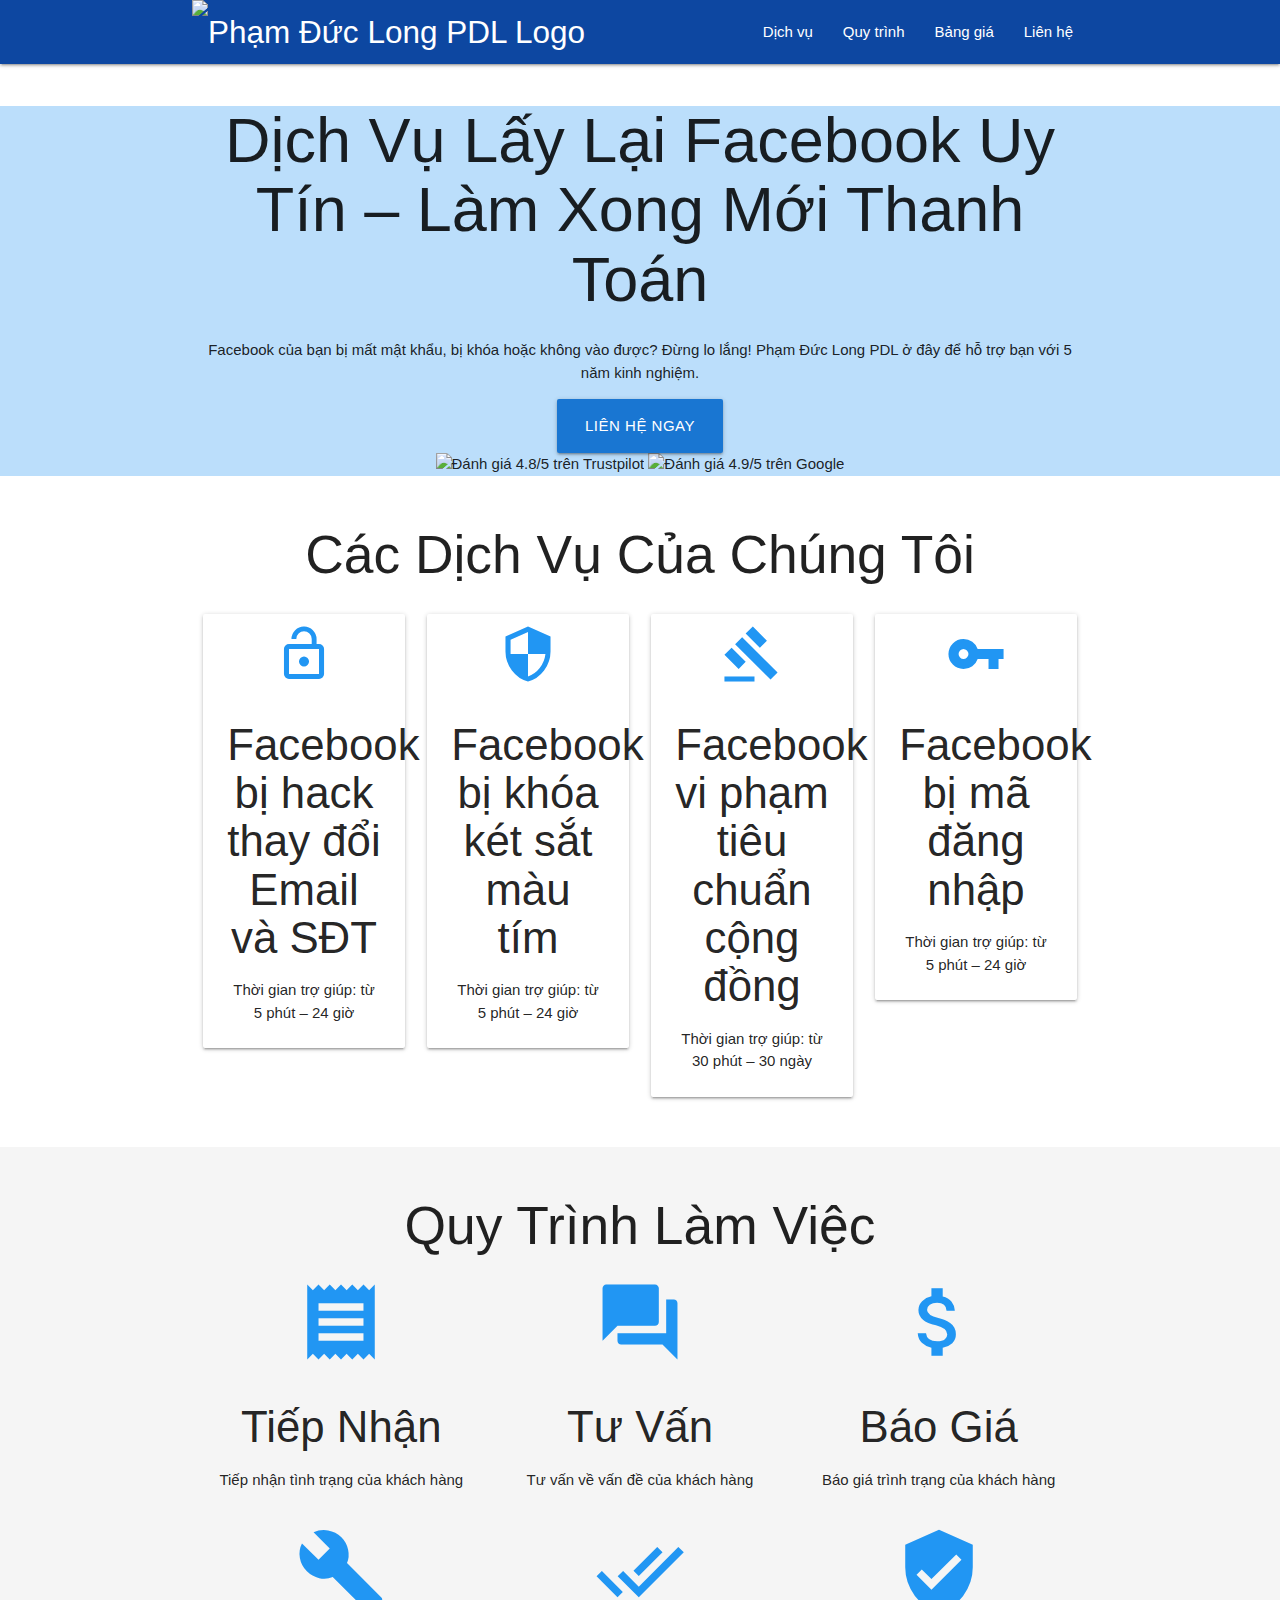
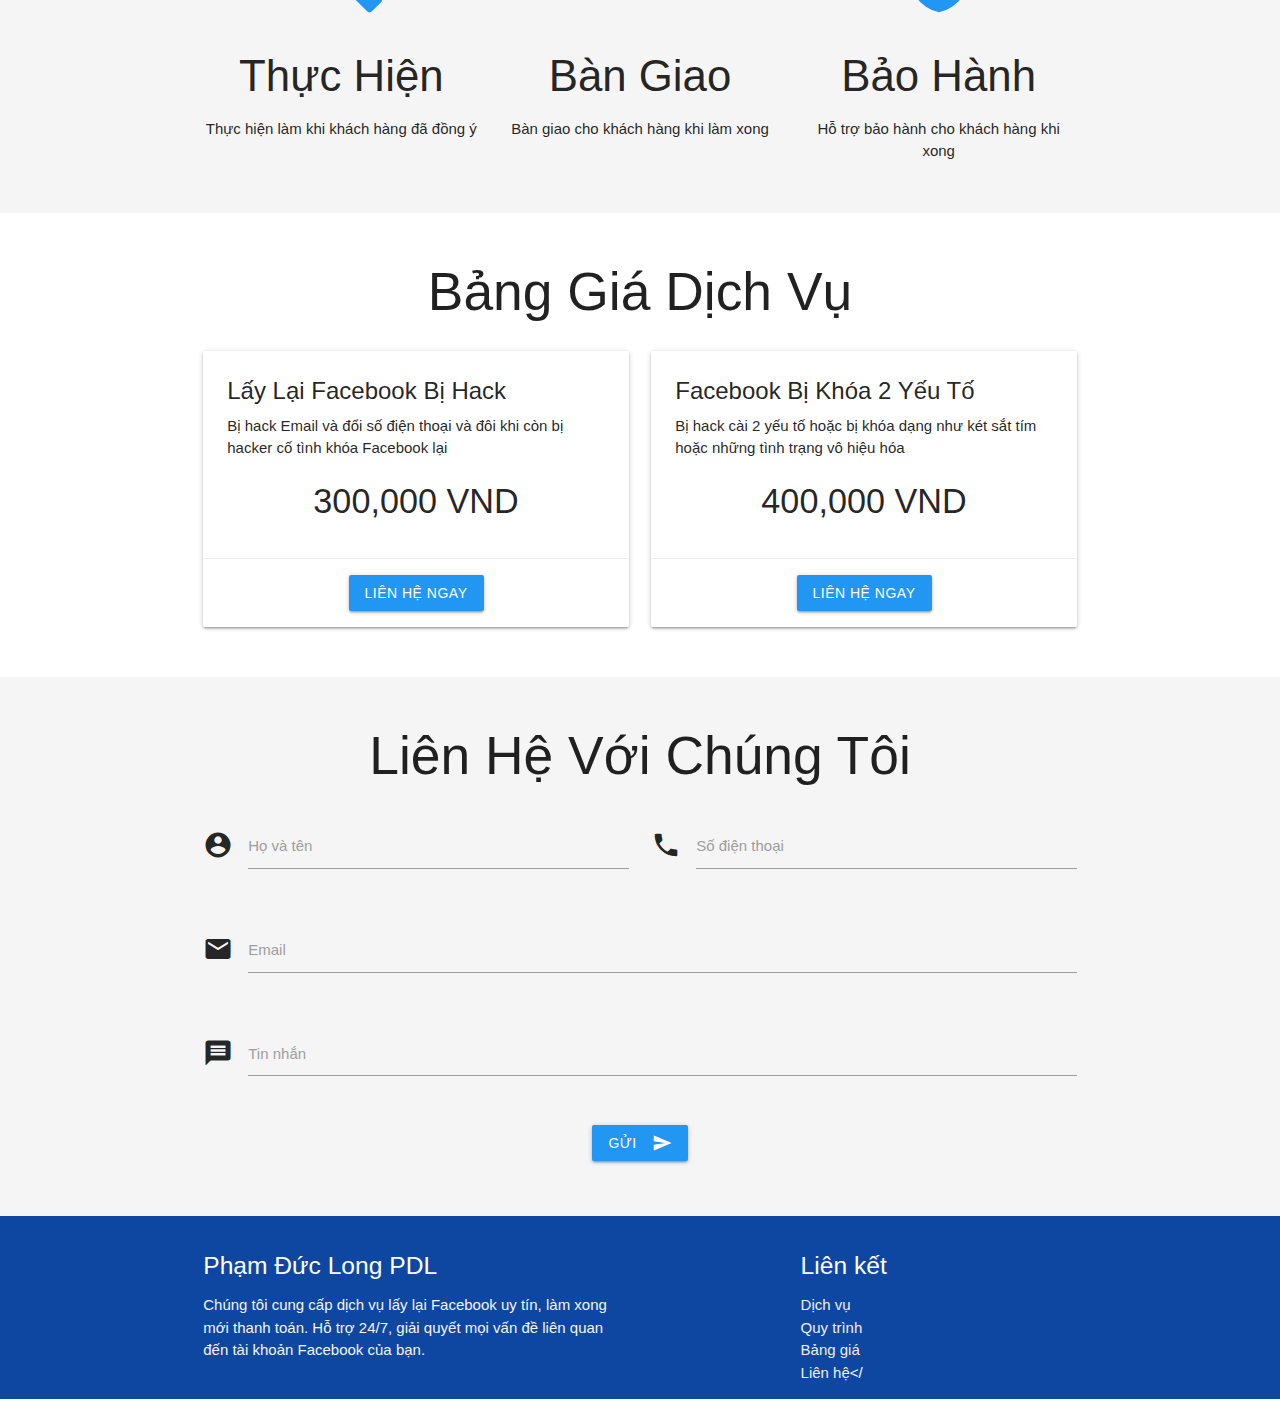
==== index.html @ 9d318f78 "Z" ====
<!DOCTYPE html>
<html lang="vi">
<head>
    <meta charset="UTF-8">
    <meta name="viewport" content="width=device-width, initial-scale=1.0">
    <title>Phạm Đức Long PDL - Dịch vụ Lấy lại Facebook Uy tín</title>
    <meta name="description" content="Phạm Đức Long PDL cung cấp dịch vụ lấy lại Facebook uy tín, làm xong mới thanh toán. Hỗ trợ 24/7, giải quyết mọi vấn đề liên quan đến tài khoản Facebook của bạn.">
    <link rel="stylesheet" href="https://fonts.googleapis.com/icon?family=Material+Icons">
    <link rel="stylesheet" href="https://cdnjs.cloudflare.com/ajax/libs/materialize/1.0.0/css/materialize.min.css">
    <link rel="stylesheet" href="styles.css">
    <link rel="canonical" href="https://www.phamduc.com/lay-lai-facebook">
    <meta property="og:title" content="Phạm Đức Long PDL - Dịch vụ Lấy lại Facebook Uy tín">
    <meta property="og:description" content="Phạm Đức Long PDL cung cấp dịch vụ lấy lại Facebook uy tín, làm xong mới thanh toán. Hỗ trợ 24/7, giải quyết mọi vấn đề liên quan đến tài khoản Facebook của bạn.">
    <meta property="og:image" content="https://www.phamduc.com/images/og-image.jpg">
    <meta property="og:url" content="https://www.phamduc.com/lay-lai-facebook">
    <script type="application/ld+json" src="schema.json"></script>
    <style>
        @media only screen and (max-width: 992px) {
            .container {
                width: 100%;
            }
        }
        
        @media only screen and (max-width: 600px) {
            h1 {
                font-size: 2rem;
            }
            h2 {
                font-size: 1.8rem;
            }
            h3 {
                font-size: 1.5rem;
            }
            .hero {
                padding: 50px 0;
            }
            .social-proof img {
                height: 20px;
                margin: 0 5px;
            }
        }
    </style>
</head>
<body>
    <header>
        <nav class="blue darken-4">
            <div class="nav-wrapper container">
                <a href="#" class="brand-logo">
                    <img src="images/pdl-logo.png" alt="Phạm Đức Long PDL Logo" height="50">
                </a>
                <a href="#" data-target="mobile-demo" class="sidenav-trigger"><i class="material-icons">menu</i></a>
                <ul class="right hide-on-med-and-down">
                    <li><a href="#services">Dịch vụ</a></li>
                    <li><a href="#process">Quy trình</a></li>
                    <li><a href="#pricing">Bảng giá</a></li>
                    <li><a href="#contact">Liên hệ</a></li>
                </ul>
            </div>
        </nav>

        <ul class="sidenav" id="mobile-demo">
            <li><a href="#services">Dịch vụ</a></li>
            <li><a href="#process">Quy trình</a></li>
            <li><a href="#pricing">Bảng giá</a></li>
            <li><a href="#contact">Liên hệ</a></li>
        </ul>
    </header>

    <main>
        <section class="hero blue lighten-4">
            <div class="container">
                <h1 class="center-align">Dịch Vụ Lấy Lại Facebook Uy Tín – Làm Xong Mới Thanh Toán</h1>
                <p class="center-align">Facebook của bạn bị mất mật khẩu, bị khóa hoặc không vào được? Đừng lo lắng! Phạm Đức Long PDL ở đây để hỗ trợ bạn với 5 năm kinh nghiệm.</p>
                <div class="center-align">
                    <a href="#contact" class="waves-effect waves-light btn-large blue darken-2">Liên hệ ngay</a>
                </div>
                <div class="social-proof center-align">
                    <img src="images/trustpilot.png" alt="Đánh giá 4.8/5 trên Trustpilot">
                    <img src="images/google-reviews.png" alt="Đánh giá 4.9/5 trên Google">
                </div>
            </div>
        </section>

        <section id="services" class="section">
            <div class="container">
                <h2 class="center-align">Các Dịch Vụ Của Chúng Tôi</h2>
                <div class="row">
                    <div class="col s12 m6 l3">
                        <div class="card">
                            <div class="card-content">
                                <span class="card-title center-align"><i class="material-icons medium blue-text">lock_open</i></span>
                                <h3 class="center-align">Facebook bị hack thay đổi Email và SĐT</h3>
                                <p class="center-align">Thời gian trợ giúp: từ 5 phút – 24 giờ</p>
                            </div>
                        </div>
                    </div>
                    <div class="col s12 m6 l3">
                        <div class="card">
                            <div class="card-content">
                                <span class="card-title center-align"><i class="material-icons medium blue-text">security</i></span>
                                <h3 class="center-align">Facebook bị khóa két sắt màu tím</h3>
                                <p class="center-align">Thời gian trợ giúp: từ 5 phút – 24 giờ</p>
                            </div>
                        </div>
                    </div>
                    <div class="col s12 m6 l3">
                        <div class="card">
                            <div class="card-content">
                                <span class="card-title center-align"><i class="material-icons medium blue-text">gavel</i></span>
                                <h3 class="center-align">Facebook vi phạm tiêu chuẩn cộng đồng</h3>
                                <p class="center-align">Thời gian trợ giúp: từ 30 phút – 30 ngày</p>
                            </div>
                        </div>
                    </div>
                    <div class="col s12 m6 l3">
                        <div class="card">
                            <div class="card-content">
                                <span class="card-title center-align"><i class="material-icons medium blue-text">vpn_key</i></span>
                                <h3 class="center-align">Facebook bị mã đăng nhập</h3>
                                <p class="center-align">Thời gian trợ giúp: từ 5 phút – 24 giờ</p>
                            </div>
                        </div>
                    </div>
                </div>
            </div>
        </section>

        <section id="process" class="section grey lighten-4">
            <div class="container">
                <h2 class="center-align">Quy Trình Làm Việc</h2>
                <div class="row">
                    <div class="col s12 m4">
                        <div class="center promo">
                            <i class="material-icons large blue-text">receipt</i>
                            <h3>Tiếp Nhận</h3>
                            <p>Tiếp nhận tình trạng của khách hàng</p>
                        </div>
                    </div>
                    <div class="col s12 m4">
                        <div class="center promo">
                            <i class="material-icons large blue-text">question_answer</i>
                            <h3>Tư Vấn</h3>
                            <p>Tư vấn về vấn đề của khách hàng</p>
                        </div>
                    </div>
                    <div class="col s12 m4">
                        <div class="center promo">
                            <i class="material-icons large blue-text">attach_money</i>
                            <h3>Báo Giá</h3>
                            <p>Báo giá trình trạng của khách hàng</p>
                        </div>
                    </div>
                </div>
                <div class="row">
                    <div class="col s12 m4">
                        <div class="center promo">
                            <i class="material-icons large blue-text">build</i>
                            <h3>Thực Hiện</h3>
                            <p>Thực hiện làm khi khách hàng đã đồng ý</p>
                        </div>
                    </div>
                    <div class="col s12 m4">
                        <div class="center promo">
                            <i class="material-icons large blue-text">done_all</i>
                            <h3>Bàn Giao</h3>
                            <p>Bàn giao cho khách hàng khi làm xong</p>
                        </div>
                    </div>
                    <div class="col s12 m4">
                        <div class="center promo">
                            <i class="material-icons large blue-text">verified_user</i>
                            <h3>Bảo Hành</h3>
                            <p>Hỗ trợ bảo hành cho khách hàng khi xong</p>
                        </div>
                    </div>
                </div>
            </div>
        </section>

        <section id="pricing" class="section">
            <div class="container">
                <h2 class="center-align">Bảng Giá Dịch Vụ</h2>
                <div class="row">
                    <div class="col s12 m6">
                        <div class="card">
                            <div class="card-content">
                                <span class="card-title">Lấy Lại Facebook Bị Hack</span>
                                <p>Bị hack Email và đổi số điện thoại và đôi khi còn bị hacker cố tình khóa Facebook lại</p>
                                <h4 class="center-align">300,000 VND</h4>
                            </div>
                            <div class="card-action center-align">
                                <a href="#contact" class="waves-effect waves-light btn blue">Liên hệ ngay</a>
                            </div>
                        </div>
                    </div>
                    <div class="col s12 m6">
                        <div class="card">
                            <div class="card-content">
                                <span class="card-title">Facebook Bị Khóa 2 Yếu Tố</span>
                                <p>Bị hack cài 2 yếu tố hoặc bị khóa dạng như két sắt tím hoặc những tình trạng vô hiệu hóa</p>
                                <h4 class="center-align">400,000 VND</h4>
                            </div>
                            <div class="card-action center-align">
                                <a href="#contact" class="waves-effect waves-light btn blue">Liên hệ ngay</a>
                            </div>
                        </div>
                    </div>
                </div>
            </div>
        </section>

        <section id="contact" class="section grey lighten-4">
            <div class="container">
                <h2 class="center-align">Liên Hệ Với Chúng Tôi</h2>
                <div class="row">
                    <form class="col s12">
                        <div class="row">
                            <div class="input-field col s6">
                                <i class="material-icons prefix">account_circle</i>
                                <input id="name" type="text" class="validate">
                                <label for="name">Họ và tên</label>
                            </div>
                            <div class="input-field col s6">
                                <i class="material-icons prefix">phone</i>
                                <input id="phone" type="tel" class="validate">
                                <label for="phone">Số điện thoại</label>
                            </div>
                        </div>
                        <div class="row">
                            <div class="input-field col s12">
                                <i class="material-icons prefix">email</i>
                                <input id="email" type="email" class="validate">
                                <label for="email">Email</label>
                            </div>
                        </div>
                        <div class="row">
                            <div class="input-field col s12">
                                <i class="material-icons prefix">message</i>
                                <textarea id="message" class="materialize-textarea"></textarea>
                                <label for="message">Tin nhắn</label>
                            </div>
                        </div>
                        <div class="row center-align">
                            <button class="btn waves-effect waves-light blue" type="submit" name="action">Gửi
                                <i class="material-icons right">send</i>
                            </button>
                        </div>
                    </form>
                </div>
            </div>
        </section>
    </main>

    <footer class="page-footer blue darken-4">
        <div class="container">
            <div class="row">
                <div class="col l6 s12">
                    <h5 class="white-text">Phạm Đức Long PDL</h5>
                    <p class="grey-text text-lighten-4">Chúng tôi cung cấp dịch vụ lấy lại Facebook uy tín, làm xong mới thanh toán. Hỗ trợ 24/7, giải quyết mọi vấn đề liên quan đến tài khoản Facebook của bạn.</p>
                </div>
                <div class="col l4 offset-l2 s12">
                    <h5 class="white-text">Liên kết</h5>
                    <ul>
                        <li><a class="grey-text text-lighten-3" href="#services">Dịch vụ</a></li>
                        <li><a class="grey-text text-lighten-3" href="#process">Quy trình</a></li>
                        <li><a class="grey-text text-lighten-3" href="#pricing">Bảng giá</a></li>
                        <li><a class="grey-text text-lighten-3" href="#contact">Liên hệ</a></
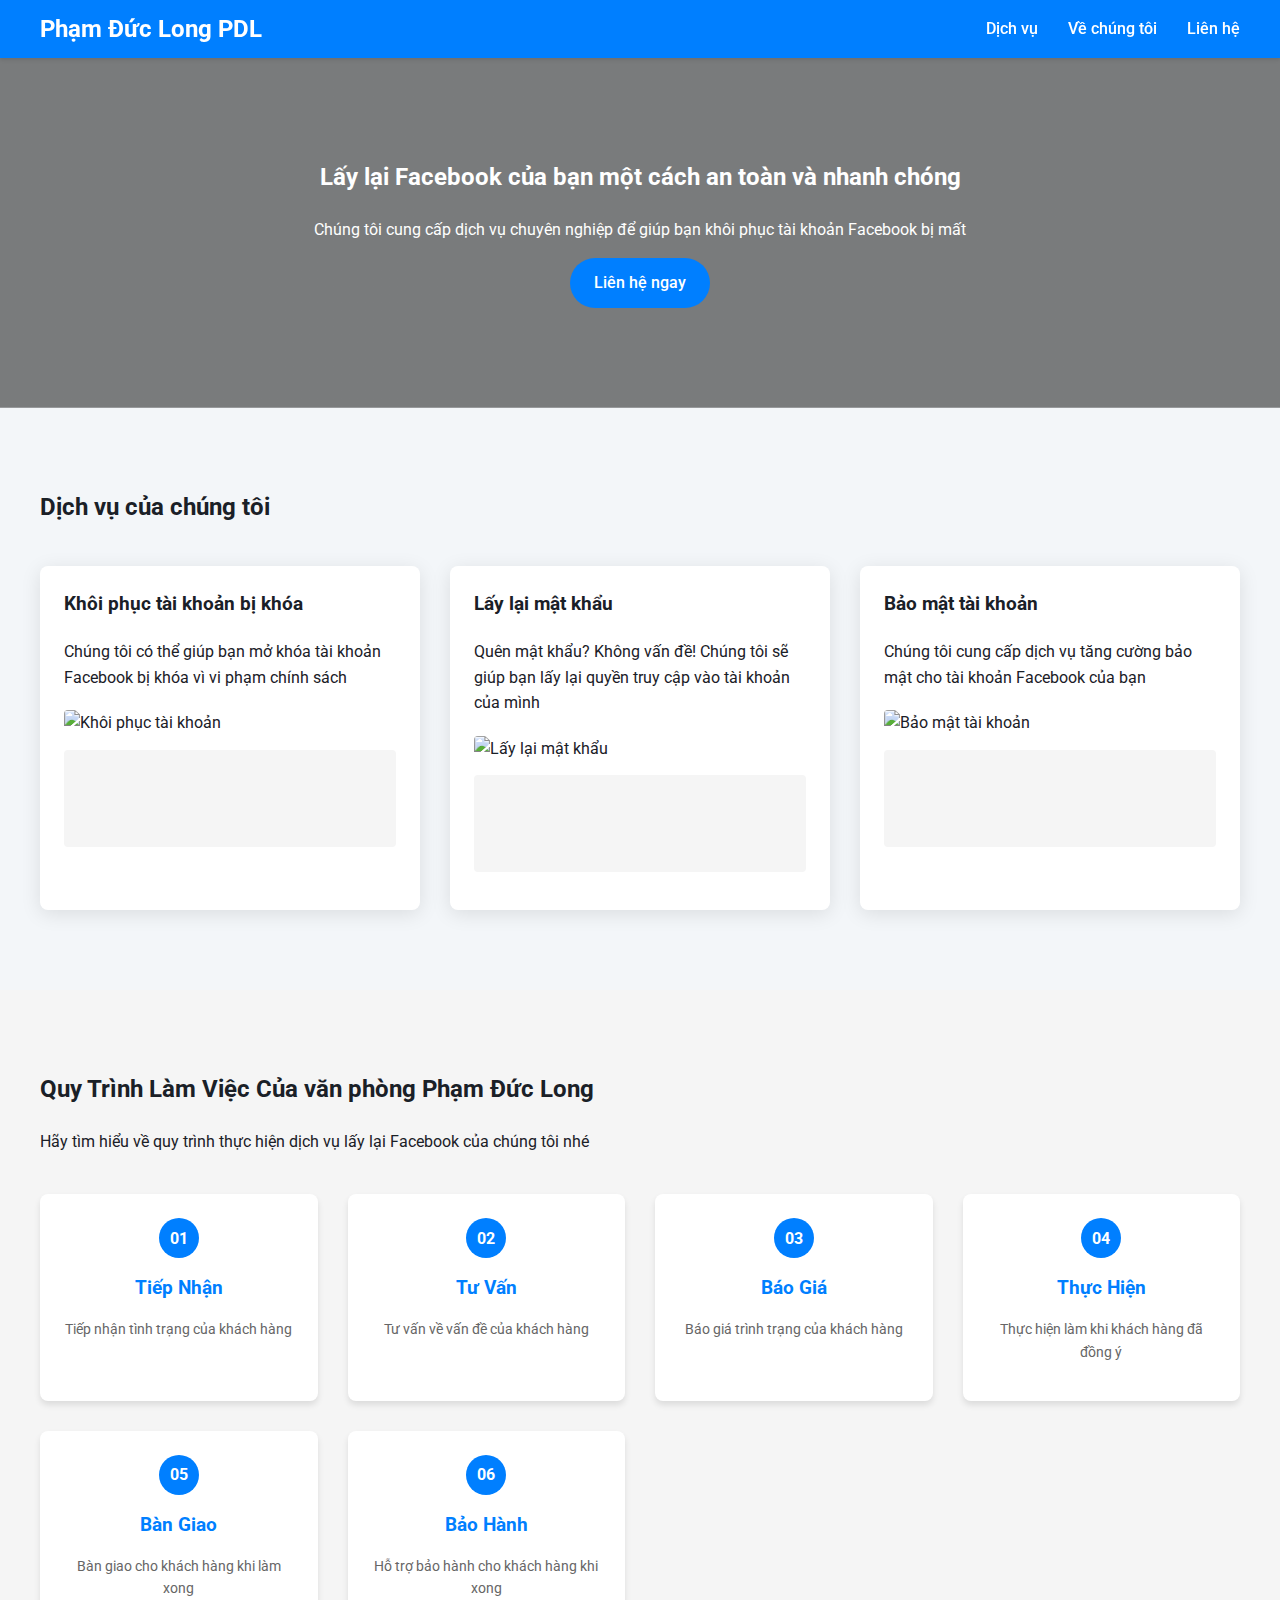
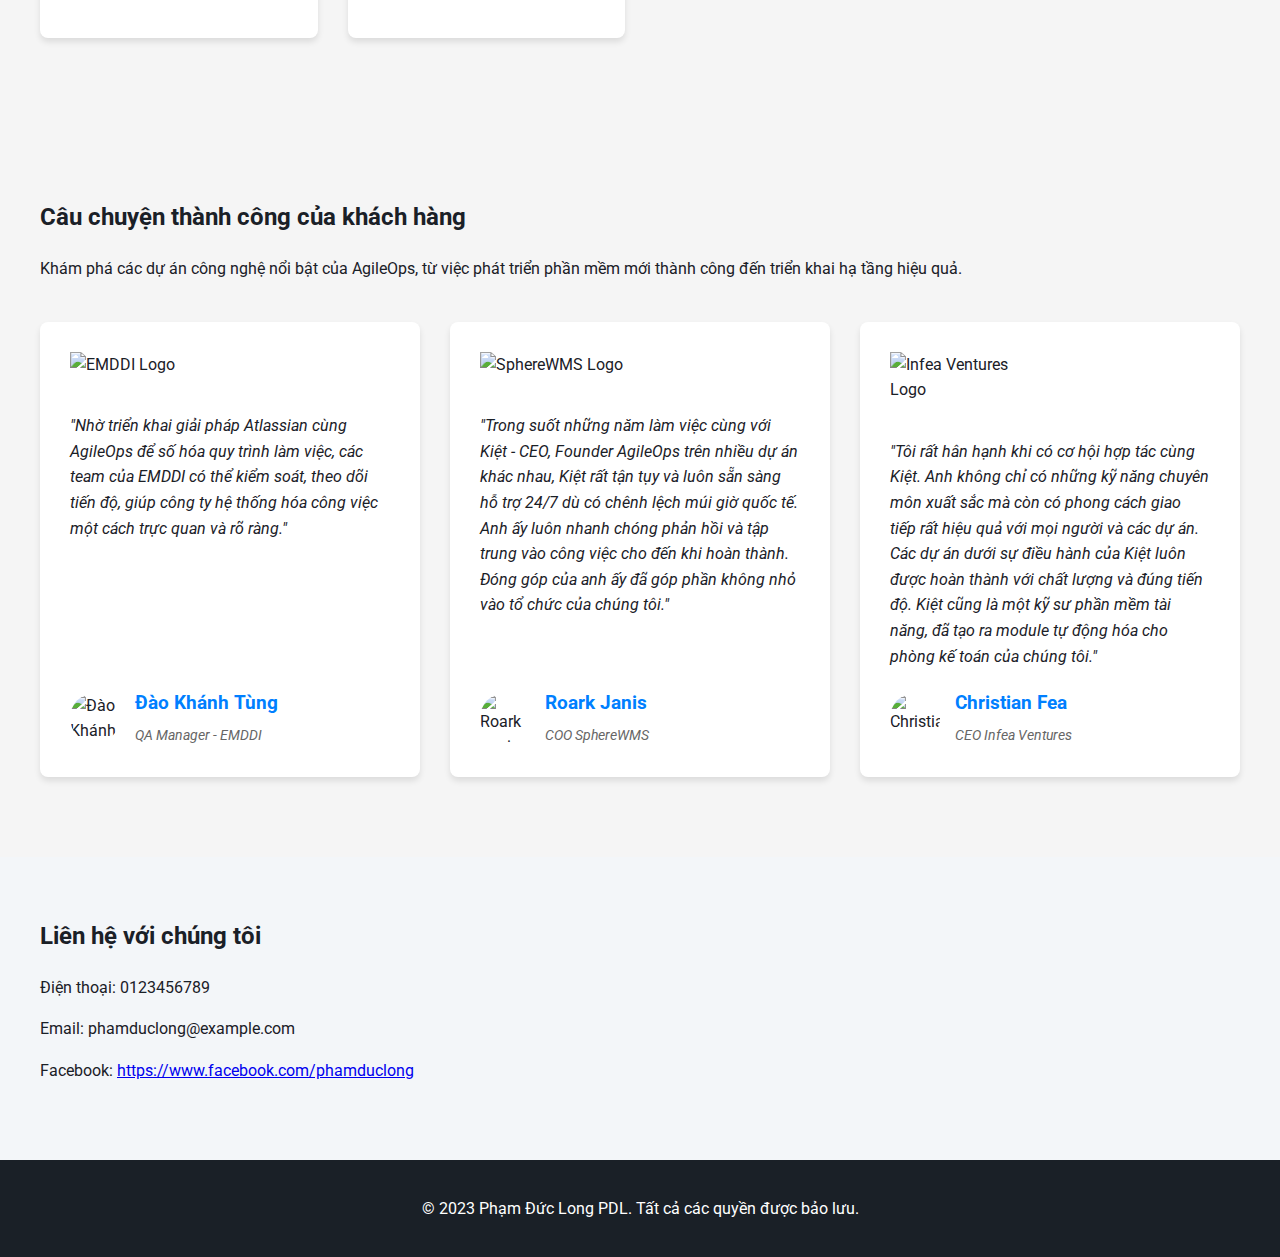
==== commit 984ae464: "index" ====
--- a/index.html
+++ b/index.html
@@ -1,267 +1,512 @@
 <!DOCTYPE html>
 <html lang="vi">
+
 <head>
     <meta charset="UTF-8">
     <meta name="viewport" content="width=device-width, initial-scale=1.0">
     <title>Phạm Đức Long PDL - Dịch vụ Lấy lại Facebook Uy tín</title>
-    <meta name="description" content="Phạm Đức Long PDL cung cấp dịch vụ lấy lại Facebook uy tín, làm xong mới thanh toán. Hỗ trợ 24/7, giải quyết mọi vấn đề liên quan đến tài khoản Facebook của bạn.">
-    <link rel="stylesheet" href="https://fonts.googleapis.com/icon?family=Material+Icons">
-    <link rel="stylesheet" href="https://cdnjs.cloudflare.com/ajax/libs/materialize/1.0.0/css/materialize.min.css">
-    <link rel="stylesheet" href="styles.css">
-    <link rel="canonical" href="https://www.phamduc.com/lay-lai-facebook">
-    <meta property="og:title" content="Phạm Đức Long PDL - Dịch vụ Lấy lại Facebook Uy tín">
-    <meta property="og:description" content="Phạm Đức Long PDL cung cấp dịch vụ lấy lại Facebook uy tín, làm xong mới thanh toán. Hỗ trợ 24/7, giải quyết mọi vấn đề liên quan đến tài khoản Facebook của bạn.">
-    <meta property="og:image" content="https://www.phamduc.com/images/og-image.jpg">
-    <meta property="og:url" content="https://www.phamduc.com/lay-lai-facebook">
-    <script type="application/ld+json" src="schema.json"></script>
+    <link rel="stylesheet" href="https://fonts.googleapis.com/css?family=Roboto:300,400,500,700&display=swap" />
     <style>
-        @media only screen and (max-width: 992px) {
-            .container {
-                width: 100%;
-            }
-        }
-        
-        @media only screen and (max-width: 600px) {
-            h1 {
-                font-size: 2rem;
-            }
-            h2 {
-                font-size: 1.8rem;
-            }
-            h3 {
-                font-size: 1.5rem;
-            }
+        :root {
+            --primary-color: #007FFF;
+            --secondary-color: #1A2027;
+            --background-color: #F3F6F9;
+            --card-background: #FFFFFF;
+        }
+
+        body {
+            font-family: 'Roboto', sans-serif;
+            margin: 0;
+            padding: 0;
+            color: var(--secondary-color);
+            background-color: var(--background-color);
+            line-height: 1.6;
+        }
+
+        .container {
+            max-width: 1200px;
+            margin: 0 auto;
+            padding: 0 20px;
+        }
+
+        header {
+            background-color: #2196F3; /* Màu xanh nhẹ nhàng hơn */
+            padding: 15px 0;
+            position: sticky;
+            top: 0;
+            z-index: 1000;
+            box-shadow: 0 2px 4px rgba(0, 0, 0, 0.1);
+        }
+
+        .header-container {
+            display: flex;
+            justify-content: space-between;
+            align-items: center;
+            max-width: 1200px;
+            margin: 0 auto;
+            padding: 0 20px;
+        }
+
+        .logo h1 {
+            font-size: 24px;
+            font-weight: 700;
+            color: white;
+            margin: 0;
+        }
+
+        nav ul {
+            display: flex;
+            list-style-type: none;
+            margin: 0;
+            padding: 0;
+        }
+
+        nav ul li {
+            margin-left: 30px;
+        }
+
+        nav ul li a {
+            color: white;
+            text-decoration: none;
+            font-size: 16px;
+            font-weight: 500;
+            transition: opacity 0.3s;
+        }
+
+        nav ul li a:hover {
+            opacity: 0.8;
+        }
+
+        @media (max-width: 768px) {
+            .header-container {
+                flex-direction: column;
+                align-items: flex-start;
+            }
+            
+            nav {
+                margin-top: 15px;
+            }
+            
+            nav ul {
+                flex-direction: column;
+            }
+            
+            nav ul li {
+                margin-left: 0;
+                margin-top: 10px;
+            }
+        }
+
+        .hero {
+            background-image: linear-gradient(rgba(0, 0, 0, 0.5), rgba(0, 0, 0, 0.5)), url('https://www.growth-rocket.com/wp-content/uploads/2021/11/Charting-the-Next-Frontier-Featured-Image.jpg');
+            background-size: cover;
+            background-position: center;
+            color: white;
+            text-align: center;
+            padding: 100px 0;
+        }
+
+        .cta-button {
+            background-color: var(--primary-color);
+            color: white;
+            padding: 12px 24px;
+            border-radius: 30px;
+            text-decoration: none;
+            font-weight: 500;
+            display: inline-block;
+            transition: background-color 0.3s ease;
+        }
+
+        .cta-button:hover {
+            background-color: #0056b3;
+        }
+
+        .section {
+            padding: 60px 0;
+        }
+
+        .card {
+            background-color: var(--card-background);
+            border-radius: 8px;
+            box-shadow: 0 4px 6px rgba(0, 0, 0, 0.1);
+            padding: 20px;
+            margin-bottom: 20px;
+            transition: transform 0.3s ease, box-shadow 0.3s ease;
+        }
+
+        .card:hover {
+            transform: translateY(-5px);
+            box-shadow: 0 6px 12px rgba(0, 0, 0, 0.15);
+        }
+
+        h1,
+        h2,
+        h3 {
+            margin-top: 0;
+        }
+
+        footer {
+            background-color: var(--secondary-color);
+            color: white;
+            padding: 20px 0;
+            text-align: center;
+        }
+
+        @media (max-width: 768px) {
             .hero {
-                padding: 50px 0;
-            }
-            .social-proof img {
-                height: 20px;
-                margin: 0 5px;
+                padding: 80px 0;
+            }
+
+            .section {
+                padding: 40px 0;
+            }
+        }
+
+        header {
+            background-color: var(--primary-color);
+            color: white;
+            padding: 10px 0;
+            /* Giảm padding */
+            position: sticky;
+            top: 0;
+            z-index: 1000;
+            box-shadow: 0 2px 4px rgba(0, 0, 0, 0.1);
+        }
+
+        header h1 {
+            font-size: 1.5rem;
+            /* Giảm kích thước font cho tiêu đề */
+            margin-bottom: 5px;
+            /* Giảm margin dưới */
+        }
+
+        header p {
+            font-size: 0.9rem;
+            /* Giảm kích thước font cho mô tả */
+            margin: 0;
+            /* Loại bỏ margin */
+        }
+
+        .services {
+            background-color: var(--background-color);
+            padding: 80px 0;
+        }
+
+        .service-grid {
+            display: grid;
+            grid-template-columns: repeat(auto-fit, minmax(300px, 1fr));
+            gap: 30px;
+            margin-top: 40px;
+        }
+
+        .service-card {
+            background-color: var(--card-background);
+            border-radius: 8px;
+            padding: 24px;
+            box-shadow: 0 4px 20px rgba(0, 0, 0, 0.1);
+            transition: transform 0.3s ease, box-shadow 0.3s ease;
+        }
+
+        .service-card:hover {
+            transform: translateY(-5px);
+            box-shadow: 0 6px 30px rgba(0, 0, 0, 0.15);
+        }
+
+        .service-demo {
+            margin-top: 20px;
+            overflow: hidden;
+            border-radius: 4px;
+        }
+
+        .service-demo img {
+            width: 100%;
+            height: auto;
+            object-fit: cover;
+        }
+
+        .service-demo pre {
+            background-color: #f5f5f5;
+            padding: 15px;
+            border-radius: 4px;
+            font-size: 14px;
+            overflow-x: auto;
+        }
+
+        @media (max-width: 768px) {
+            .service-grid {
+                grid-template-columns: 1fr;
+            }
+        }
+
+        /* ... (các style khác giữ nguyên) ... */
+
+        .process {
+            background-color: #f5f5f5;
+            padding: 80px 0;
+        }
+
+        .process-grid {
+            display: grid;
+            grid-template-columns: repeat(auto-fit, minmax(250px, 1fr));
+            gap: 30px;
+            margin-top: 40px;
+        }
+
+        .process-step {
+            background-color: white;
+            border-radius: 8px;
+            padding: 24px;
+            text-align: center;
+            box-shadow: 0 4px 6px rgba(0,0,0,0.1);
+            transition: transform 0.3s ease;
+        }
+
+        .process-step:hover {
+            transform: translateY(-5px);
+        }
+
+        .step-number {
+            background-color: var(--primary-color);
+            color: white;
+            width: 40px;
+            height: 40px;
+            border-radius: 50%;
+            display: flex;
+            justify-content: center;
+            align-items: center;
+            margin: 0 auto 16px;
+            font-weight: bold;
+        }
+
+        .process-step h3 {
+            margin-bottom: 8px;
+            color: var(--primary-color);
+        }
+
+        .process-step p {
+            font-size: 14px;
+            color: #666;
+        }
+
+        .testimonials {
+            background-color: #f5f5f5;
+            padding: 80px 0;
+        }
+
+        .testimonial-grid {
+            display: grid;
+            grid-template-columns: repeat(auto-fit, minmax(300px, 1fr));
+            gap: 30px;
+            margin-top: 40px;
+        }
+
+        .testimonial-item {
+            background-color: white;
+            border-radius: 8px;
+            padding: 30px;
+            box-shadow: 0 4px 6px rgba(0,0,0,0.1);
+            display: flex;
+            flex-direction: column;
+        }
+
+        .client-logo {
+            max-width: 150px;
+            height: auto;
+            margin-bottom: 20px;
+        }
+
+        .testimonial-item p {
+            font-style: italic;
+            margin-bottom: 20px;
+            flex-grow: 1;
+        }
+
+        .testimonial-author {
+            display: flex;
+            align-items: center;
+        }
+
+        .author-avatar {
+            width: 50px;
+            height: 50px;
+            border-radius: 50%;
+            margin-right: 15px;
+        }
+
+        .testimonial-author h3 {
+            margin: 0 0 5px;
+            color: var(--primary-color);
+        }
+
+        .testimonial-author p {
+            margin: 0;
+            font-size: 14px;
+            color: #666;
+        }
+
+        @media (max-width: 768px) {
+            .testimonial-grid {
+                grid-template-columns: 1fr;
             }
         }
     </style>
 </head>
+
 <body>
     <header>
-        <nav class="blue darken-4">
-            <div class="nav-wrapper container">
-                <a href="#" class="brand-logo">
-                    <img src="images/pdl-logo.png" alt="Phạm Đức Long PDL Logo" height="50">
-                </a>
-                <a href="#" data-target="mobile-demo" class="sidenav-trigger"><i class="material-icons">menu</i></a>
-                <ul class="right hide-on-med-and-down">
+        <div class="container header-container">
+            <div class="logo">
+                <h1>Phạm Đức Long PDL</h1>
+            </div>
+            <nav>
+                <ul>
                     <li><a href="#services">Dịch vụ</a></li>
-                    <li><a href="#process">Quy trình</a></li>
-                    <li><a href="#pricing">Bảng giá</a></li>
+                    <li><a href="#about">Về chúng tôi</a></li>
                     <li><a href="#contact">Liên hệ</a></li>
                 </ul>
+            </nav>
+        </div>
+    </header>
+
+    <section class="hero">
+        <div class="container">
+            <h2>Lấy lại Facebook của bạn một cách an toàn và nhanh chóng</h2>
+            <p>Chúng tôi cung cấp dịch vụ chuyên nghiệp để giúp bạn khôi phục tài khoản Facebook bị mất</p>
+            <a href="#contact" class="cta-button">Liên hệ ngay</a>
+        </div>
+    </section>
+
+    <section class="section services">
+        <div class="container">
+            <h2>Dịch vụ của chúng tôi</h2>
+            <div class="service-grid">
+                <div class="service-card">
+                    <h3>Khôi phục tài khoản bị khóa</h3>
+                    <p>Chúng tôi có thể giúp bạn mở khóa tài khoản Facebook bị khóa vì vi phạm chính sách</p>
+                    <div class="service-demo">
+                        <img src="path/to/account-recovery-image.jpg" alt="Khôi phục tài khoản" />
+                        <pre><code>
+    
+                        </code></pre>
+                    </div>
+                </div>
+                <div class="service-card">
+                    <h3>Lấy lại mật khẩu</h3>
+                    <p>Quên mật khẩu? Không vấn đề! Chúng tôi sẽ giúp bạn lấy lại quyền truy cập vào tài khoản của mình
+                    </p>
+                    <div class="service-demo">
+                        <img src="path/to/password-recovery-image.jpg" alt="Lấy lại mật khẩu" />
+                        <pre><code>
+  
+                        </code></pre>
+                    </div>
+                </div>
+                <div class="service-card">
+                    <h3>Bảo mật tài khoản</h3>
+                    <p>Chúng tôi cung cấp dịch vụ tăng cường bảo mật cho tài khoản Facebook của bạn</p>
+                    <div class="service-demo">
+                        <img src="path/to/account-security-image.jpg" alt="Bảo mật tài khoản" />
+                        <pre><code>
+   
+                        </code></pre>
+                    </div>
+                </div>
             </div>
-        </nav>
-
-        <ul class="sidenav" id="mobile-demo">
-            <li><a href="#services">Dịch vụ</a></li>
-            <li><a href="#process">Quy trình</a></li>
-            <li><a href="#pricing">Bảng giá</a></li>
-            <li><a href="#contact">Liên hệ</a></li>
-        </ul>
-    </header>
-
-    <main>
-        <section class="hero blue lighten-4">
-            <div class="container">
-                <h1 class="center-align">Dịch Vụ Lấy Lại Facebook Uy Tín – Làm Xong Mới Thanh Toán</h1>
-                <p class="center-align">Facebook của bạn bị mất mật khẩu, bị khóa hoặc không vào được? Đừng lo lắng! Phạm Đức Long PDL ở đây để hỗ trợ bạn với 5 năm kinh nghiệm.</p>
-                <div class="center-align">
-                    <a href="#contact" class="waves-effect waves-light btn-large blue darken-2">Liên hệ ngay</a>
-                </div>
-                <div class="social-proof center-align">
-                    <img src="images/trustpilot.png" alt="Đánh giá 4.8/5 trên Trustpilot">
-                    <img src="images/google-reviews.png" alt="Đánh giá 4.9/5 trên Google">
+        </div>
+    </section>
+    <section class="section process">
+        <div class="container">
+            <h2>Quy Trình Làm Việc Của văn phòng Phạm Đức Long</h2>
+            <p>Hãy tìm hiểu về quy trình thực hiện dịch vụ lấy lại Facebook của chúng tôi nhé</p>
+            <div class="process-grid">
+                <div class="process-step">
+                    <div class="step-number">01</div>
+                    <h3>Tiếp Nhận</h3>
+                    <p>Tiếp nhận tình trạng của khách hàng</p>
+                </div>
+                <div class="process-step">
+                    <div class="step-number">02</div>
+                    <h3>Tư Vấn</h3>
+                    <p>Tư vấn về vấn đề của khách hàng</p>
+                </div>
+                <div class="process-step">
+                    <div class="step-number">03</div>
+                    <h3>Báo Giá</h3>
+                    <p>Báo giá trình trạng của khách hàng</p>
+                </div>
+                <div class="process-step">
+                    <div class="step-number">04</div>
+                    <h3>Thực Hiện</h3>
+                    <p>Thực hiện làm khi khách hàng đã đồng ý</p>
+                </div>
+                <div class="process-step">
+                    <div class="step-number">05</div>
+                    <h3>Bàn Giao</h3>
+                    <p>Bàn giao cho khách hàng khi làm xong</p>
+                </div>
+                <div class="process-step">
+                    <div class="step-number">06</div>
+                    <h3>Bảo Hành</h3>
+                    <p>Hỗ trợ bảo hành cho khách hàng khi xong</p>
                 </div>
             </div>
-        </section>
-
-        <section id="services" class="section">
-            <div class="container">
-                <h2 class="center-align">Các Dịch Vụ Của Chúng Tôi</h2>
-                <div class="row">
-                    <div class="col s12 m6 l3">
-                        <div class="card">
-                            <div class="card-content">
-                                <span class="card-title center-align"><i class="material-icons medium blue-text">lock_open</i></span>
-                                <h3 class="center-align">Facebook bị hack thay đổi Email và SĐT</h3>
-                                <p class="center-align">Thời gian trợ giúp: từ 5 phút – 24 giờ</p>
-                            </div>
+        </div>
+    </section>
+    <section class="section testimonials">
+        <div class="container">
+            <h2>Câu chuyện thành công của khách hàng</h2>
+            <p>Khám phá các dự án công nghệ nổi bật của AgileOps, từ việc phát triển phần mềm mới thành công đến triển khai hạ tầng hiệu quả.</p>
+            <div class="testimonial-grid">
+                <div class="testimonial-item">
+                    <img src="path/to/emddi-logo.png" alt="EMDDI Logo" class="client-logo">
+                    <p>"Nhờ triển khai giải pháp Atlassian cùng AgileOps để số hóa quy trình làm việc, các team của EMDDI có thể kiểm soát, theo dõi tiến độ, giúp công ty hệ thống hóa công việc một cách trực quan và rõ ràng."</p>
+                    <div class="testimonial-author">
+                        <img src="path/to/dao-khanh-tung-avatar.jpg" alt="Đào Khánh Tùng" class="author-avatar">
+                        <div>
+                            <h3>Đào Khánh Tùng</h3>
+                            <p>QA Manager - EMDDI</p>
                         </div>
                     </div>
-                    <div class="col s12 m6 l3">
-                        <div class="card">
-                            <div class="card-content">
-                                <span class="card-title center-align"><i class="material-icons medium blue-text">security</i></span>
-                                <h3 class="center-align">Facebook bị khóa két sắt màu tím</h3>
-                                <p class="center-align">Thời gian trợ giúp: từ 5 phút – 24 giờ</p>
-                            </div>
+                </div>
+                <div class="testimonial-item">
+                    <img src="path/to/spherewms-logo.png" alt="SphereWMS Logo" class="client-logo">
+                    <p>"Trong suốt những năm làm việc cùng với Kiệt - CEO, Founder AgileOps trên nhiều dự án khác nhau, Kiệt rất tận tụy và luôn sẵn sàng hỗ trợ 24/7 dù có chênh lệch múi giờ quốc tế. Anh ấy luôn nhanh chóng phản hồi và tập trung vào công việc cho đến khi hoàn thành. Đóng góp của anh ấy đã góp phần không nhỏ vào tổ chức của chúng tôi."</p>
+                    <div class="testimonial-author">
+                        <img src="path/to/roark-janis-avatar.jpg" alt="Roark Janis" class="author-avatar">
+                        <div>
+                            <h3>Roark Janis</h3>
+                            <p>COO SphereWMS</p>
                         </div>
                     </div>
-                    <div class="col s12 m6 l3">
-                        <div class="card">
-                            <div class="card-content">
-                                <span class="card-title center-align"><i class="material-icons medium blue-text">gavel</i></span>
-                                <h3 class="center-align">Facebook vi phạm tiêu chuẩn cộng đồng</h3>
-                                <p class="center-align">Thời gian trợ giúp: từ 30 phút – 30 ngày</p>
-                            </div>
+                </div>
+                <div class="testimonial-item">
+                    <img src="path/to/infea-ventures-logo.png" alt="Infea Ventures Logo" class="client-logo">
+                    <p>"Tôi rất hân hạnh khi có cơ hội hợp tác cùng Kiệt. Anh không chỉ có những kỹ năng chuyên môn xuất sắc mà còn có phong cách giao tiếp rất hiệu quả với mọi người và các dự án. Các dự án dưới sự điều hành của Kiệt luôn được hoàn thành với chất lượng và đúng tiến độ. Kiệt cũng là một kỹ sư phần mềm tài năng, đã tạo ra module tự động hóa cho phòng kế toán của chúng tôi."</p>
+                    <div class="testimonial-author">
+                        <img src="path/to/christian-fea-avatar.jpg" alt="Christian Fea" class="author-avatar">
+                        <div>
+                            <h3>Christian Fea</h3>
+                            <p>CEO Infea Ventures</p>
                         </div>
                     </div>
-                    <div class="col s12 m6 l3">
-                        <div class="card">
-                            <div class="card-content">
-                                <span class="card-title center-align"><i class="material-icons medium blue-text">vpn_key</i></span>
-                                <h3 class="center-align">Facebook bị mã đăng nhập</h3>
-                                <p class="center-align">Thời gian trợ giúp: từ 5 phút – 24 giờ</p>
-                            </div>
-                        </div>
-                    </div>
                 </div>
             </div>
-        </section>
-
-        <section id="process" class="section grey lighten-4">
-            <div class="container">
-                <h2 class="center-align">Quy Trình Làm Việc</h2>
-                <div class="row">
-                    <div class="col s12 m4">
-                        <div class="center promo">
-                            <i class="material-icons large blue-text">receipt</i>
-                            <h3>Tiếp Nhận</h3>
-                            <p>Tiếp nhận tình trạng của khách hàng</p>
-                        </div>
-                    </div>
-                    <div class="col s12 m4">
-                        <div class="center promo">
-                            <i class="material-icons large blue-text">question_answer</i>
-                            <h3>Tư Vấn</h3>
-                            <p>Tư vấn về vấn đề của khách hàng</p>
-                        </div>
-                    </div>
-                    <div class="col s12 m4">
-                        <div class="center promo">
-                            <i class="material-icons large blue-text">attach_money</i>
-                            <h3>Báo Giá</h3>
-                            <p>Báo giá trình trạng của khách hàng</p>
-                        </div>
-                    </div>
-                </div>
-                <div class="row">
-                    <div class="col s12 m4">
-                        <div class="center promo">
-                            <i class="material-icons large blue-text">build</i>
-                            <h3>Thực Hiện</h3>
-                            <p>Thực hiện làm khi khách hàng đã đồng ý</p>
-                        </div>
-                    </div>
-                    <div class="col s12 m4">
-                        <div class="center promo">
-                            <i class="material-icons large blue-text">done_all</i>
-                            <h3>Bàn Giao</h3>
-                            <p>Bàn giao cho khách hàng khi làm xong</p>
-                        </div>
-                    </div>
-                    <div class="col s12 m4">
-                        <div class="center promo">
-                            <i class="material-icons large blue-text">verified_user</i>
-                            <h3>Bảo Hành</h3>
-                            <p>Hỗ trợ bảo hành cho khách hàng khi xong</p>
-                        </div>
-                    </div>
-                </div>
-            </div>
-        </section>
-
-        <section id="pricing" class="section">
-            <div class="container">
-                <h2 class="center-align">Bảng Giá Dịch Vụ</h2>
-                <div class="row">
-                    <div class="col s12 m6">
-                        <div class="card">
-                            <div class="card-content">
-                                <span class="card-title">Lấy Lại Facebook Bị Hack</span>
-                                <p>Bị hack Email và đổi số điện thoại và đôi khi còn bị hacker cố tình khóa Facebook lại</p>
-                                <h4 class="center-align">300,000 VND</h4>
-                            </div>
-                            <div class="card-action center-align">
-                                <a href="#contact" class="waves-effect waves-light btn blue">Liên hệ ngay</a>
-                            </div>
-                        </div>
-                    </div>
-                    <div class="col s12 m6">
-                        <div class="card">
-                            <div class="card-content">
-                                <span class="card-title">Facebook Bị Khóa 2 Yếu Tố</span>
-                                <p>Bị hack cài 2 yếu tố hoặc bị khóa dạng như két sắt tím hoặc những tình trạng vô hiệu hóa</p>
-                                <h4 class="center-align">400,000 VND</h4>
-                            </div>
-                            <div class="card-action center-align">
-                                <a href="#contact" class="waves-effect waves-light btn blue">Liên hệ ngay</a>
-                            </div>
-                        </div>
-                    </div>
-                </div>
-            </div>
-        </section>
-
-        <section id="contact" class="section grey lighten-4">
-            <div class="container">
-                <h2 class="center-align">Liên Hệ Với Chúng Tôi</h2>
-                <div class="row">
-                    <form class="col s12">
-                        <div class="row">
-                            <div class="input-field col s6">
-                                <i class="material-icons prefix">account_circle</i>
-                                <input id="name" type="text" class="validate">
-                                <label for="name">Họ và tên</label>
-                            </div>
-                            <div class="input-field col s6">
-                                <i class="material-icons prefix">phone</i>
-                                <input id="phone" type="tel" class="validate">
-                                <label for="phone">Số điện thoại</label>
-                            </div>
-                        </div>
-                        <div class="row">
-                            <div class="input-field col s12">
-                                <i class="material-icons prefix">email</i>
-                                <input id="email" type="email" class="validate">
-                                <label for="email">Email</label>
-                            </div>
-                        </div>
-                        <div class="row">
-                            <div class="input-field col s12">
-                                <i class="material-icons prefix">message</i>
-                                <textarea id="message" class="materialize-textarea"></textarea>
-                                <label for="message">Tin nhắn</label>
-                            </div>
-                        </div>
-                        <div class="row center-align">
-                            <button class="btn waves-effect waves-light blue" type="submit" name="action">Gửi
-                                <i class="material-icons right">send</i>
-                            </button>
-                        </div>
-                    </form>
-                </div>
-            </div>
-        </section>
-    </main>
-
-    <footer class="page-footer blue darken-4">
+        </div>
+    </section>
+    <section id="contact" class="section">
         <div class="container">
-            <div class="row">
-                <div class="col l6 s12">
-                    <h5 class="white-text">Phạm Đức Long PDL</h5>
-                    <p class="grey-text text-lighten-4">Chúng tôi cung cấp dịch vụ lấy lại Facebook uy tín, làm xong mới thanh toán. Hỗ trợ 24/7, giải quyết mọi vấn đề liên quan đến tài khoản Facebook của bạn.</p>
-                </div>
-                <div class="col l4 offset-l2 s12">
-                    <h5 class="white-text">Liên kết</h5>
-                    <ul>
-                        <li><a class="grey-text text-lighten-3" href="#services">Dịch vụ</a></li>
-                        <li><a class="grey-text text-lighten-3" href="#process">Quy trình</a></li>
-                        <li><a class="grey-text text-lighten-3" href="#pricing">Bảng giá</a></li>
-                        <li><a class="grey-text text-lighten-3" href="#contact">Liên hệ</a></+            <h2>Liên hệ với chúng tôi</h2>
+            <p>Điện thoại: 0123456789</p>
+            <p>Email: phamduclong@example.com</p>
+            <p>Facebook: <a href="https://www.facebook.com/phamduclong">https://www.facebook.com/phamduclong</a></p>
+        </div>
+    </section>
+
+    <footer>
+        <div class="container">
+            <p>&copy; 2023 Phạm Đức Long PDL. Tất cả các quyền được bảo lưu.</p>
+        </div>
+    </footer>
+</body>
+
+</html>